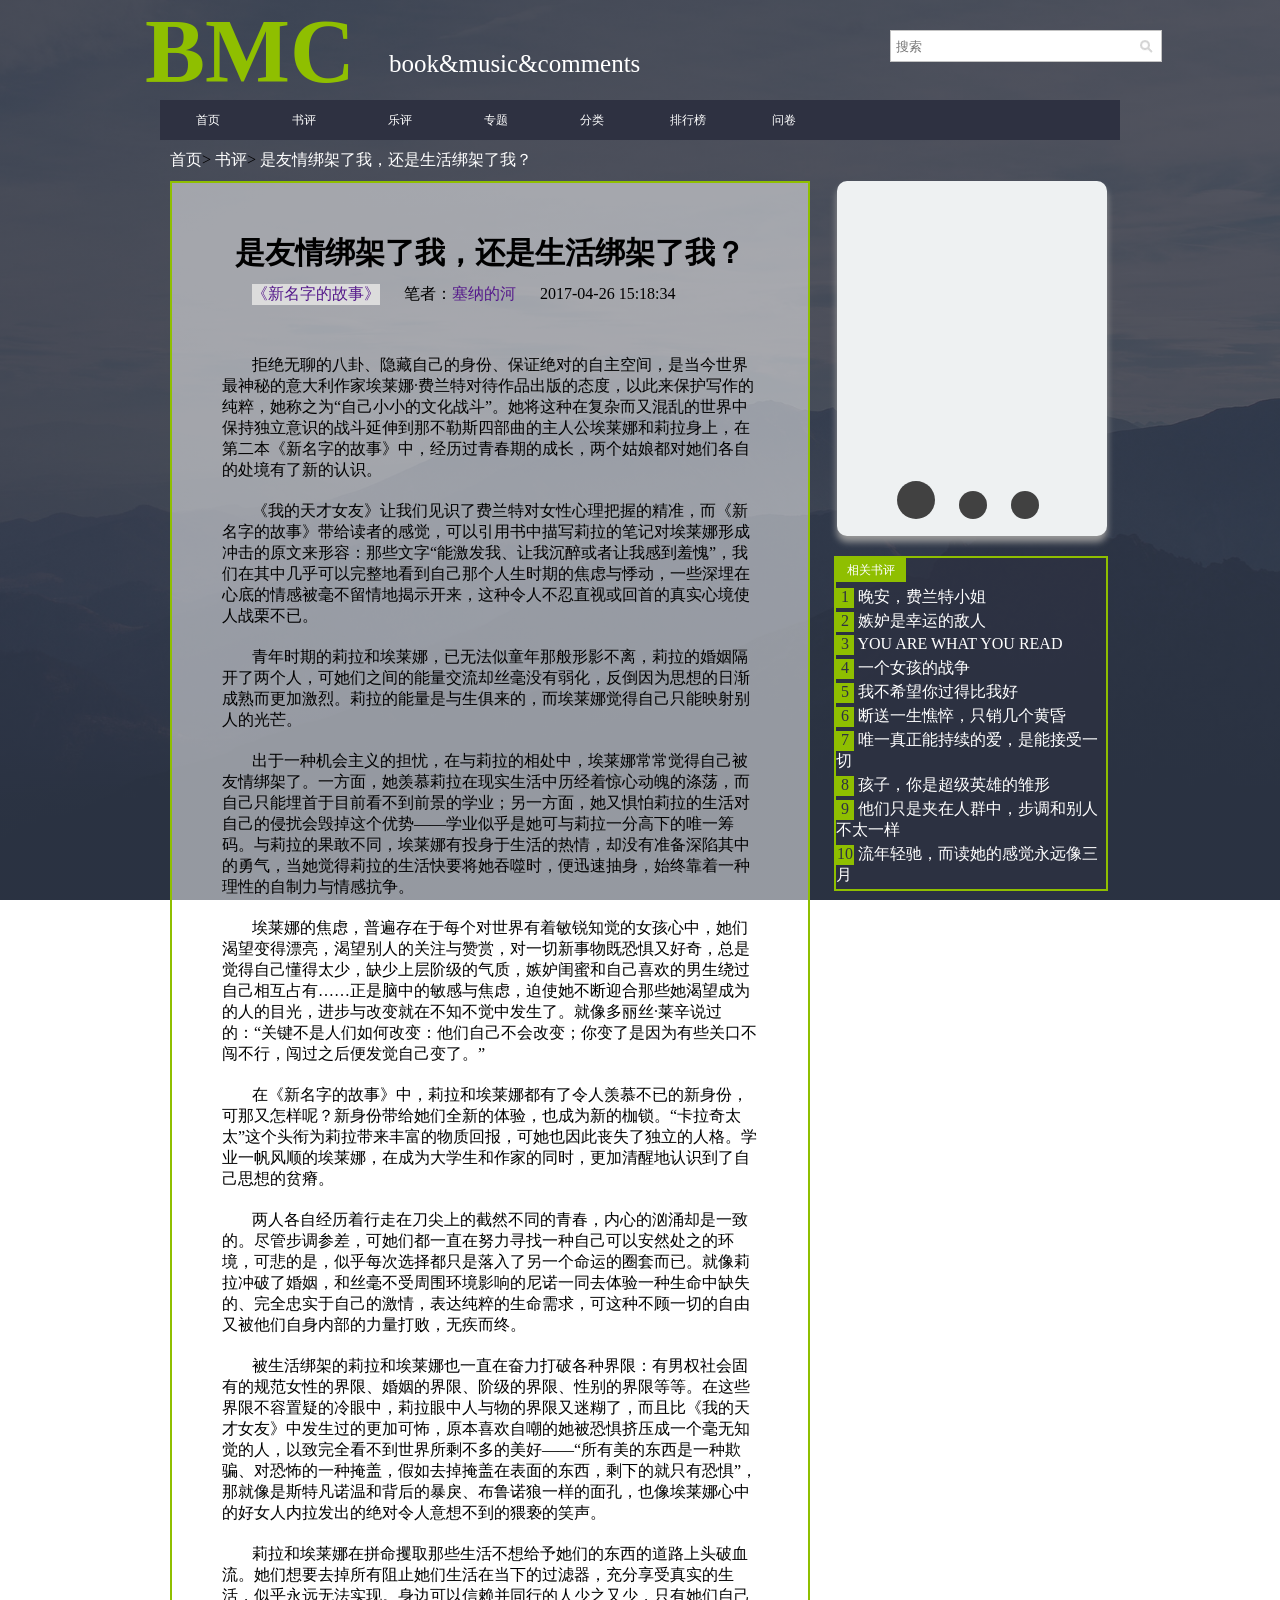
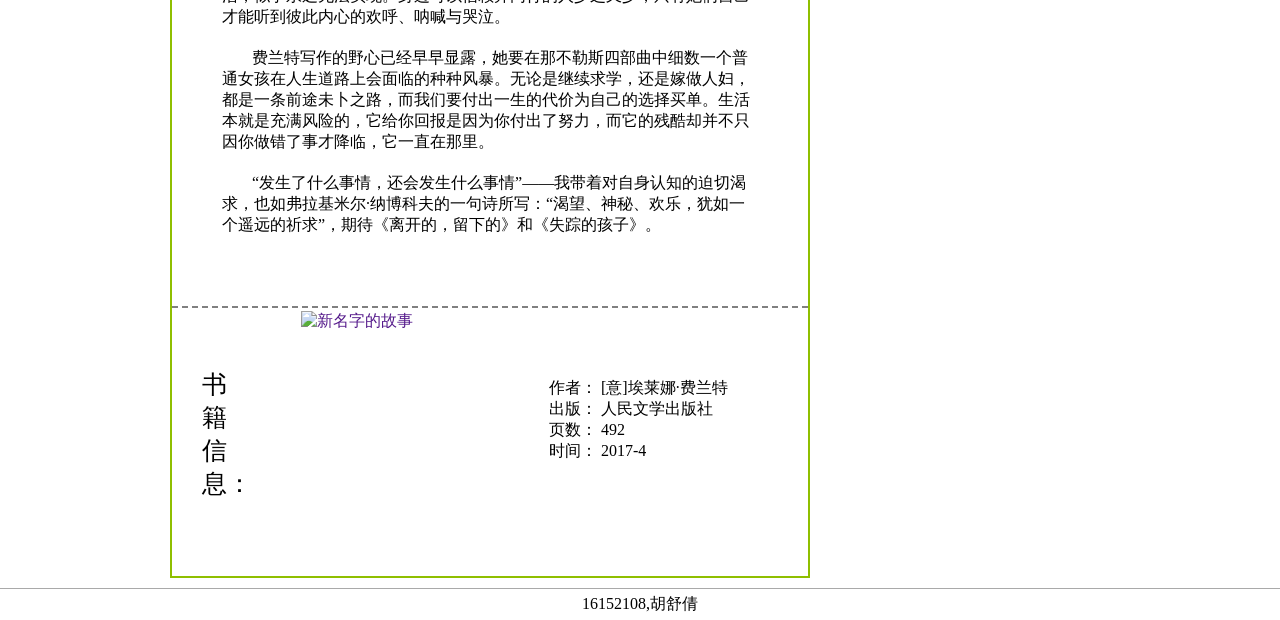
==== 详细页_bookc.html @ fb2126b5 "modify readme.md" ====
<!DOCTYPE html>
<html>
<head>
    <meta charset="utf-8">
    <meta name="referrer" content="no-referrer">
    <meta http-equiv="x-ua-compatible" content="IE=EmulateIE9" >
	<meta http-equiv="x-ua-compatible" content="IE=EmulateIE8" >
	<meta http-equiv="x-ua-compatible" content="IE=EmulateIE7" >
    <link rel="stylesheet" type="text/css" href="css/bookc.css">
    <link rel="stylesheet" href="http://at.alicdn.com/t/font_1467430166_4040916.css">
    <link rel="stylesheet" type="text/css" href="css/music_player.css">
    <script src="http://o7m41tvmg.bkt.clouddn.com/jquery-1.12.4.min.js"></script>
	<title>bookc</title>
</head>
<body>
<section>
  <div class="top">
	  <div class="width">
	  	<div class="title">
	  		<h2>BMC</h2>
	  	</div>
	  	<div class="smalltitle">
	  		<p>book&music&comments</p>
	  	</div>
	  	<div class="search">
	  		<form action="16152108.com" method="get">
	  			<span class="inp">
	  				<input type="text" name="输入" placeholder="搜索" maxlength="60" size="12" autocomplete="off">
	  			</span>
	  			<span class="bn">
	  				<input type="submit" name="搜索按钮">
	  			</span>
	  		</form>
	  	</div>
	  </div>
  </div>
</section>
<section class="main">
	<div class="dh">
		<ul>
			<li>
				<a href="首页.html">首页</a>
			</li>
			<li>
				<a href="列表页.html">书评</a>
			</li>
			<li>
				<a href="#">乐评</a>
			</li>
			<li>
				<a href="#">专题</a>
			</li>
			<li>
				<a href="#">分类</a>
			</li>
			<li>
				<a href="#">排行榜</a>
			</li>
			<li>
				<a href="调查问卷.html">问卷</a>
			</li>
		</ul>
	</div>
	<!-- 目录栏 -->
	<div class="ml">
		<div>
			<a class="white" href="首页.html">首页</a>>
			<a class="white" href="列表页.html">书评</a>>
			<a>是友情绑架了我，还是生活绑架了我？</a>
		</div>
	</div>
	<div class="zt">
		<div class="nr">
			<div class="wz_title">
				<span>是友情绑架了我，还是生活绑架了我？</span>
			</div>
			
			<div class="book">
				<a href="">《新名字的故事》</a>
			</div>
			<!-- 笔者信息 -->
			<div class="writer">
				<span>笔者：<a href="">塞纳的河</a></span>
			</div>
			<div class="time">
				<span>2017-04-26 15:18:34</span>
			</div>
			<!-- 正文内容 -->
			<div class="zw">
				<p>
				拒绝无聊的八卦、隐藏自己的身份、保证绝对的自主空间，是当今世界最神秘的意大利作家埃莱娜·费兰特对待作品出版的态度，以此来保护写作的纯粹，她称之为“自己小小的文化战斗”。她将这种在复杂而又混乱的世界中保持独立意识的战斗延伸到那不勒斯四部曲的主人公埃莱娜和莉拉身上，在第二本《新名字的故事》中，经历过青春期的成长，两个姑娘都对她们各自的处境有了新的认识。
				</p>
				<p>
				《我的天才女友》让我们见识了费兰特对女性心理把握的精准，而《新名字的故事》带给读者的感觉，可以引用书中描写莉拉的笔记对埃莱娜形成冲击的原文来形容：那些文字“能激发我、让我沉醉或者让我感到羞愧”，我们在其中几乎可以完整地看到自己那个人生时期的焦虑与悸动，一些深埋在心底的情感被毫不留情地揭示开来，这种令人不忍直视或回首的真实心境使人战栗不已。
				</p>
				<p>
				青年时期的莉拉和埃莱娜，已无法似童年那般形影不离，莉拉的婚姻隔开了两个人，可她们之间的能量交流却丝毫没有弱化，反倒因为思想的日渐成熟而更加激烈。莉拉的能量是与生俱来的，而埃莱娜觉得自己只能映射别人的光芒。
				</p>
				<p>
				出于一种机会主义的担忧，在与莉拉的相处中，埃莱娜常常觉得自己被友情绑架了。一方面，她羡慕莉拉在现实生活中历经着惊心动魄的涤荡，而自己只能埋首于目前看不到前景的学业；另一方面，她又惧怕莉拉的生活对自己的侵扰会毁掉这个优势——学业似乎是她可与莉拉一分高下的唯一筹码。与莉拉的果敢不同，埃莱娜有投身于生活的热情，却没有准备深陷其中的勇气，当她觉得莉拉的生活快要将她吞噬时，便迅速抽身，始终靠着一种理性的自制力与情感抗争。
				</p>
				<p>
				埃莱娜的焦虑，普遍存在于每个对世界有着敏锐知觉的女孩心中，她们渴望变得漂亮，渴望别人的关注与赞赏，对一切新事物既恐惧又好奇，总是觉得自己懂得太少，缺少上层阶级的气质，嫉妒闺蜜和自己喜欢的男生绕过自己相互占有……正是脑中的敏感与焦虑，迫使她不断迎合那些她渴望成为的人的目光，进步与改变就在不知不觉中发生了。就像多丽丝·莱辛说过的：“关键不是人们如何改变：他们自己不会改变；你变了是因为有些关口不闯不行，闯过之后便发觉自己变了。”
				</p>
				<p>
				在《新名字的故事》中，莉拉和埃莱娜都有了令人羡慕不已的新身份，可那又怎样呢？新身份带给她们全新的体验，也成为新的枷锁。“卡拉奇太太”这个头衔为莉拉带来丰富的物质回报，可她也因此丧失了独立的人格。学业一帆风顺的埃莱娜，在成为大学生和作家的同时，更加清醒地认识到了自己思想的贫瘠。
				</p>
				<p>
				两人各自经历着行走在刀尖上的截然不同的青春，内心的汹涌却是一致的。尽管步调参差，可她们都一直在努力寻找一种自己可以安然处之的环境，可悲的是，似乎每次选择都只是落入了另一个命运的圈套而已。就像莉拉冲破了婚姻，和丝毫不受周围环境影响的尼诺一同去体验一种生命中缺失的、完全忠实于自己的激情，表达纯粹的生命需求，可这种不顾一切的自由又被他们自身内部的力量打败，无疾而终。
				</p>
				<p>
				被生活绑架的莉拉和埃莱娜也一直在奋力打破各种界限：有男权社会固有的规范女性的界限、婚姻的界限、阶级的界限、性别的界限等等。在这些界限不容置疑的冷眼中，莉拉眼中人与物的界限又迷糊了，而且比《我的天才女友》中发生过的更加可怖，原本喜欢自嘲的她被恐惧挤压成一个毫无知觉的人，以致完全看不到世界所剩不多的美好——“所有美的东西是一种欺骗、对恐怖的一种掩盖，假如去掉掩盖在表面的东西，剩下的就只有恐惧”，那就像是斯特凡诺温和背后的暴戾、布鲁诺狼一样的面孔，也像埃莱娜心中的好女人内拉发出的绝对令人意想不到的猥亵的笑声。
				</p>
				<p>
				莉拉和埃莱娜在拼命攫取那些生活不想给予她们的东西的道路上头破血流。她们想要去掉所有阻止她们生活在当下的过滤器，充分享受真实的生活，似乎永远无法实现。身边可以信赖并同行的人少之又少，只有她们自己才能听到彼此内心的欢呼、呐喊与哭泣。
				</p>
				<p>
				费兰特写作的野心已经早早显露，她要在那不勒斯四部曲中细数一个普通女孩在人生道路上会面临的种种风暴。无论是继续求学，还是嫁做人妇，都是一条前途未卜之路，而我们要付出一生的代价为自己的选择买单。生活本就是充满风险的，它给你回报是因为你付出了努力，而它的残酷却并不只因你做错了事才降临，它一直在那里。
				</p>
				<p>
				“发生了什么事情，还会发生什么事情”——我带着对自身认知的迫切渴求，也如弗拉基米尔·纳博科夫的一句诗所写：“渴望、神秘、欢乐，犹如一个遥远的祈求”，期待《离开的，留下的》和《失踪的孩子》。
				</p>


			</div>
			<!-- 放在下端，书籍信息 -->
			<div class="indent">
				<div class="indent_title">
					<p>书籍信息：</p>
				</div>
				<div class="indent_img">
					<a href="">
						<img title="新名字的故事" src="https://img3.doubanio.com/lpic/s29376146.jpg">
					</a>
				</div>
				<div class="indent_info">
					<ul class="info_list">
						<li>
							<span class="key">作者：</span>
							<span class="val">[意]埃莱娜·费兰特</span>
						</li>
						<li>
							<span class="key">出版：</span>
							<span class="val">人民文学出版社</span>
						</li>
						<li>
							<span class="key">页数：</span>
							<span class="val">492</span>
						</li>
						<li>
							<span class="key">时间：</span>
							<span class="val">2017-4</span>
						</li>
					</ul>
				</div>
			</div>
		</div>
		<div class="right">
			<div class="music_player">
				<div class="wrapper">
					<!-- 背景图片 -->
					<div class="background"></div>
					<div class="content">
						<audio src=""></audio>
						<div class="music-massage">
							<p class="musicname" title=""></p>
							<p class="musicer" title=""></p>
							<p class="record" title="" data-id=""></p>
						</div>
					</div>
					<div class="controls">
						<!-- 音乐播放。换频道，下一曲按钮 -->
						<div class="play-control">
							<span class="m-icon m-play btn1" title="播放/暂停"></span>
							<span class="m-icon m-change btn2" title="换频道"></span>
							<span class="m-icon m-next btn3" title="换曲"></span>
						</div>			
					</div>
		        </div>
		    </div>
		    <!-- 相关书评 -->
		    <div class="xg">
                <p>
                    <a>相关书评</a>
                </p>
                <ul>
                    <li>
                        <span class="phxz">1</span>
                        <span>
                            <a class="white" href="#">晚安，费兰特小姐</a>
                        </span>
                    </li>
                    <li>
                        <span class="phxz">2</span>
                        <span>
                            <a class="white" href="#">嫉妒是幸运的敌人</a>
                        </span>
                    </li>
                    <li>
                        <span class="phxz">3</span>
                        <span>
                            <a class="white" href="#">YOU ARE WHAT YOU READ</a>
                        </span>
                    </li>
                    <li>
                        <span class="phxz">4</span>
                        <span>
                            <a class="white" href="#">一个女孩的战争</a>
                        </span>
                    </li>
                    <li>
                        <span class="phxz">5</span>
                        <span>
                            <a class="white" href="#">我不希望你过得比我好</a>
                        </span>
                    </li>
                    <li>
                        <span class="phxz">6</span>
                        <span>
                            <a class="white" href="#">断送一生憔悴，只销几个黄昏</a>
                        </span>
                    </li>
                    <li>
                        <span class="phxz">7</span>
                        <span>
                            <a class="white" href="#">唯一真正能持续的爱，是能接受一切</a>
                        </span>
                    </li>
                    <li>
                        <span class="phxz">8</span>
                        <span>
                            <a class="white" href="#">孩子，你是超级英雄的雏形</a>
                        </span>
                    </li>
                    <li>
                        <span class="phxz">9</span>
                        <span>
                            <a class="white" href="#">他们只是夹在人群中，步调和别人不太一样</a>
                        </span>
                    </li>
                    <li>
                        <span class="phxz">10</span>
                        <span>
                            <a class="white" href="#">流年轻驰，而读她的感觉永远像三月</a>
                        </span>
                    </li>
                </ul>
		    </div>
		</div>
	</div>
</section>
<section class="last">
    <div class="bottom">
    <p>16152108,胡舒倩</p>
    </div>
</section>
<script src="js/music.js"></script>
</body>
</html>
---- css/bookc.css ----
body{
	height: 100%;
	font-family: "XinGothic-ZhangYue W6";
	background-attachment:fixed;
	background-size: auto,cover;
	background-image: linear-gradient(to top, rgba(46,49, 65, 0.8), rgba(46, 49, 65, 0.8)),url(../bg.jpg);
}
div{
	margin:0;
	padding: 0;
}
form{
	margin:0;
	padding: 0;
	border: 0px;
}
.width{
	width: 1190px;
	margin: auto;
}
.title{
	display:inline-block;
}
.smalltitle{
	display:inline-block;
	margin-left: 30px;
	margin-top:50px;
	vertical-align: top;
	font-size: 25px;
}
.title h2{
	font-family: "Hakku";
	font-size: 90px;
	color: #8fbf00;
	margin-top:0;
	margin-bottom: 0;
	margin-left: 100px;
}
.smalltitle p{
	margin:0;
	color: #fff;
}
.top{
	width: auto;
	height: 90px;
	padding-bottom:10px;
}
.search{
	position: absolute;
	display: inline-block;
	width: 270px;
	height: 30px;
	border: 1px solid #c3c3c3;
	margin-top:30px;
	margin-left: 250px;
}
.inp{
	display: block;
	height: 30px;
	overflow: hidden;
}

.top .search .inp input{
	width: 270px;
	font-size: 13px;
	height:20px;
	padding: 5px;
}
.top .search .bn{
	position: absolute;
	right: 0;
	top:0;
	width: 30px;
	overflow: hidden;
	/*cursor: pointer;*/
	background: url(../bn.png) 50% 50% no-repeat;
}
.top .search .bn input{
	width: 30px;
	height:30px;
	background: transparent;
	cursor: pointer;
	font-size:0;/*不加这个，搜索图标处会显示提交二字*/
	color:transparent;
	/*verflow: hidden;
	
	*/
}
input{
	outline: none;
	border: none;
}
.main{
	width: 960px;
	margin-left: auto;
	margin-right: auto;
	height: 100%;
}
.dh{
	width: 960px;
	height: 40px;
	background: #2E3141;
}
ul{
	margin:0px;
	list-style-type: none;
	padding: 0px;
}
.dh li{
	display:inline-block;
	float: left;
	width: 96px;
	font-size: 12px;
	color: #fff;
	line-height: 40px;
	text-align: center;
}
.dh li a{
	display:block;
	width:96px;
	height:40px;
	color:#fff;
}
.dh li a:hover{
	background:#83ae00;
	font-weight:bold;
	font-size:14px;
}
.ml div{
	margin-top: 10px;
	margin-left: 10px;
}
.ml a{
	color: #fff;
}
.white{
	color: #fff;
}
a.white:hover{
	color: #83ae00;
	font-weight: bold;
}
.nr{
	display:inline-block;
	width: 636px;
	height: auto;
	margin:10px;
	overflow: hidden;
	background: white;
	vertical-align: top;
	border:2px solid #8fbf00;
	background-color: rgba(255,255,255,0.5);
}
.wz_title{
	width: 636px;
	height: auto;
	text-align: center;
	margin-top: 50px;
	margin-bottom: 10px;
}
.wz_title span{
	font-size: 30px;
	font-weight: bolder;
}
.book{
	display: inline-block;
	background-color: gainsboro;
	margin-left: 80px;
	margin-right: 10px;
}
.writer{
	display: inline-block;
	margin-left: 10px;
	margin-right: 10px;
}
.time{
	display: inline-block;
	margin-left: 10px;
}
.zw{
	padding:50px;
	border-bottom: 2px dashed gray;
}
.zw p{
	text-indent: 30px;
	margin-bottom: 20px;
}
.indent{
	width: 636px;
	height: auto;
}
.indent_title{
	display: inline-block;
	vertical-align: top;
	height: 268px;
}
.indent_title p{
	margin-top: 60px;
	margin-left: 30px;
	font-size: 25px;
	width: 25px;
}
.indent_img{
	display: inline-block;
	width: 174px;
	height: 262px;
	margin-left: 70px;
	margin-right: 70px;
	margin-top: 3px;
}
.indent_img a img{
	width: 100%;
}
.indent_info{
	display: inline-block;
	vertical-align: top;
	width: 180px;
	height: 268px;
}
.info_list{
	margin-top: 70px;
}
.right{
	display: inline-block;
	width: 295px;
	height: auto;
}
.music_player{
	display:inline-block;
	margin:10px;
	width: 275px;
	height: 355px
}

.xg{
	border:2px solid #8fbf00;
	width: 270px;
	height: auto;
	margin:10px;
	background-color: rgba(46,49,65,0.6);
}
.xg p{
	width: 255px;
	height:24px;
	margin-bottom: 5px;
}
.xg p a{
	float: left;
	width: 70px;
	height: 24px;
	background: #8fbf00;
	color: #fff;
	text-align: center;
	line-height: 24px;
	font-size: 12px;
}
.xg ul li{
	margin-bottom: 3px;
}
span.phxz{
	display: inline-block;
	width: 18px;
	height: 20px;
	text-align: center;
	background:#8fbf00;
	color: #2E3141;
}
section.last{
	border-top: 1px solid darkgray;
}
.bottom{
	width: 960px;
	margin-left: auto;
	margin-right: auto;
	padding-top: 5px;
	padding-bottom: 5px;
	text-align: center;
}
@font-face {
font-family: 'Hakku'; 
src:
url('../font/白舟·白雨.ttf');
} 
@font-face {
font-family: 'XinGothic-ZhangYue W6'; 
src:
url('../font/信黑体 W6.ttf');
}
---- css/music_player.css ----
*{
	margin: 0;
	padding: 0;
}
span{
	cursor: pointer;
}
a{
	text-decoration: none;
}
.wrapper{
	width: 270px;
	height: 355px;
	margin: 0 auto;
	background: #eef1f2;
	top: 50%;
	border-radius: 10px;
	overflow: hidden;
	box-shadow: 0px 6px 7px #999;
}
.background{
	width: 100%;
	height: 170px;
	position: relative;
	text-align: center;
}
.content{
	height: 100px;
	width: 230px;
	padding: 20px 20px 10px 20px;
}
.content .music-massage{
	display: inline-block;
	width: 230px;
	height: 100%;	
}
.content .music-massage p{
	cursor: default;
}
.content .musicname{
	font-weight: bold;
	font-size: 26px;
	color: #455569;
	white-space:nowrap;
	text-overflow:ellipsis;
	overflow: hidden;
}
.content .musicer{
	font-weight: bold;
	font-size: 18px;
	color: #455569;
	white-space:nowrap;
	text-overflow:ellipsis;
	overflow: hidden;
}
.content .music-icon{
	float: right;
	-webkit-user-select: none;
	-moz-user-select: none;
	-ms-user-select: none;
	user-select: none;
}
.content .music-icon a,.content .music-icon span{
	margin-left: 10px;
	font-size: 22px;
}
span.colored,a.colored{color: #cdd2d7;}
span.stared{color: #feec98}
span.loved{color: #fe8698}
.content .music-icon span:hover{
	text-shadow: 1px 1px 1px #ccc;
}
.controls{
	width: 230px;
	height: 50px;
	padding: 0px 20px;
	-webkit-user-select: none;
	-moz-user-select: none;
	-ms-user-select: none;
	user-select: none;
}
.controls .play-control{
	display: inline-block;
	margin-left: 40px;
}
.controls .play-control .btn1{
	display: inline-block;
	width: 38px;
	height: 38px;
	border-radius: 19px;
	background: #414141;
	color: #d9d9d9;
	font-size: 20px;
	text-align: center;
	line-height: 38px;
}
.controls .play-control .btn2,.btn3{
	display: inline-block;
	width: 28px;
	height: 28px;
	border-radius: 14px;
	background: #414141;
	color: #d9d9d9;
	font-size: 16px;
	text-align: center;
	line-height: 28px;
	margin-left: 20px;
}
.controls .music-control{
	float: right;
	line-height: 38px;
}
.controls .music-control span{
	margin-left: 10px;
	font-size: 22px;
}
.controls .music-control span:hover{
	text-shadow: 1px 1px 1px #ccc;
}
.controls .music-control span.lyriced{color: #414141}
.controls .music-control span.recycleed{color: #414141}
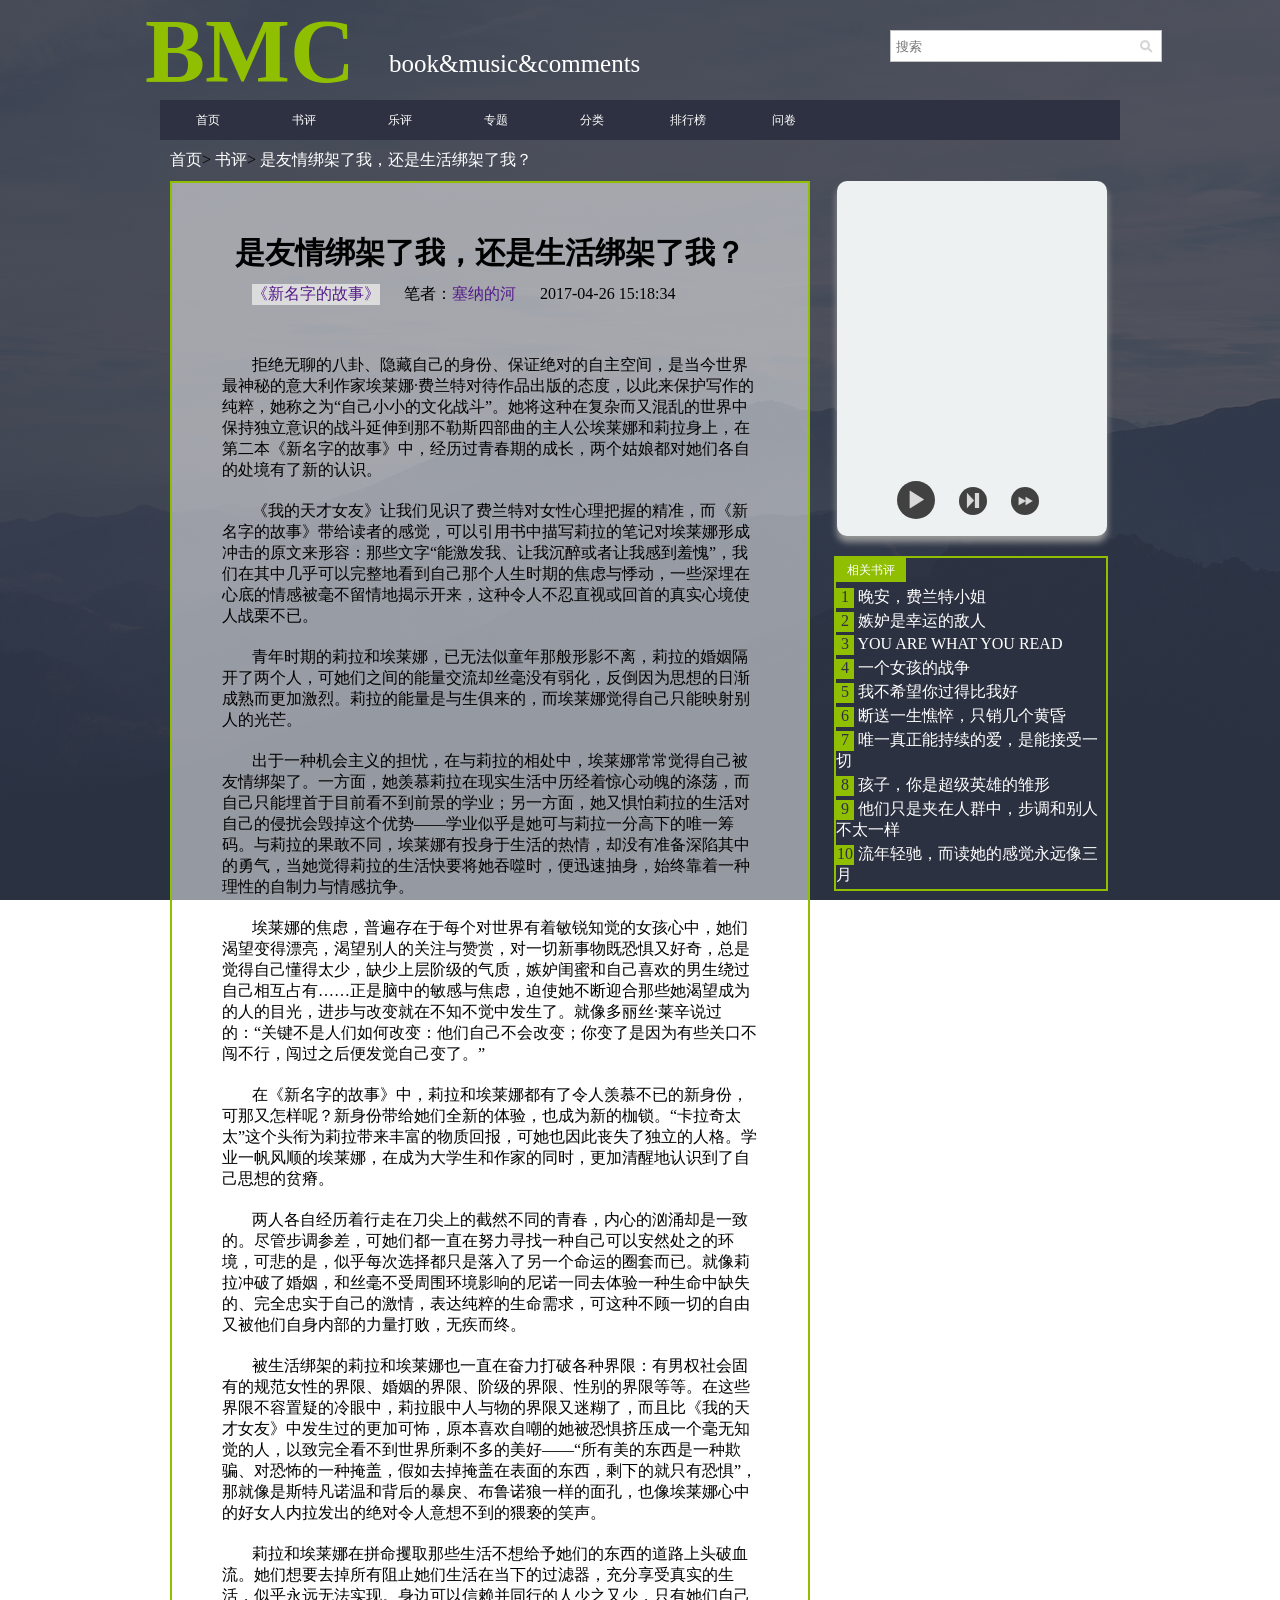
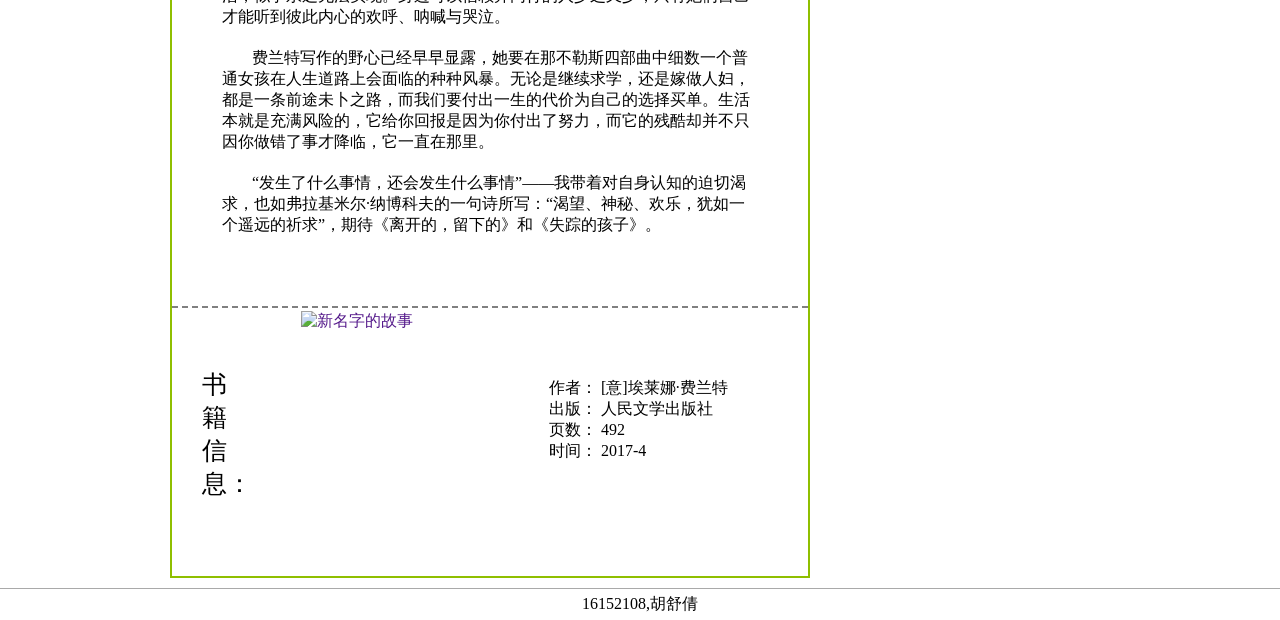
==== commit 38143b68: "modify css/font_1467430166_4040196.css" ====
--- a/详细页_bookc.html
+++ b/详细页_bookc.html
@@ -7,7 +7,7 @@
 	<meta http-equiv="x-ua-compatible" content="IE=EmulateIE8" >
 	<meta http-equiv="x-ua-compatible" content="IE=EmulateIE7" >
     <link rel="stylesheet" type="text/css" href="css/bookc.css">
-    <link rel="stylesheet" href="http://at.alicdn.com/t/font_1467430166_4040916.css">
+    <link rel="stylesheet" href="css/font_1467430166_4040916.css">
     <link rel="stylesheet" type="text/css" href="css/music_player.css">
     <script src="http://o7m41tvmg.bkt.clouddn.com/jquery-1.12.4.min.js"></script>
 	<title>bookc</title>
--- a/css/font_1467430166_4040916.css
+++ b/css/font_1467430166_4040916.css
@@ -0,0 +1,30 @@
+
+@font-face {font-family: "m-icon";
+  src: url('//at.alicdn.com/t/font_1467430165_8826096.eot'); /* IE9*/
+  src: url('//at.alicdn.com/t/font_1467430165_8826096.eot?#iefix') format('embedded-opentype'), /* IE6-IE8 */
+    url('[data-uri]') format('woff'), /* chrome,firefox */
+    url('//at.alicdn.com/t/font_1467430165_8826096.ttf') format('truetype'), /* chrome,firefox,opera,Safari, Android, iOS 4.2+*/
+  url('//at.alicdn.com/t/font_1467430165_8826096.svg#m-icon') format('svg'); /* iOS 4.1- */
+  src: url('//at.alicdn.com/t/font_1467430165_8826096.eot')\0; /* ie8 fix */
+
+}
+
+.m-icon {
+  font-family:"m-icon" !important;
+  font-size:16px;
+  font-style:normal;
+  -webkit-font-smoothing: antialiased;
+  -webkit-text-stroke-width: 0.2px;
+  -moz-osx-font-smoothing: grayscale;
+}
+.m-prev:before { content: "\e600"; }
+.m-next:before { content: "\e601"; }
+.m-play:before { content: "\e602"; }
+.m-heart:before { content: "\e603"; }
+.m-change:before { content: "\e609"; }
+.m-star:before { content: "\e604"; }
+.m-xunhuan:before { content: "\e605"; }
+.m-pause:before { content: "\e606"; }
+.m-lyric:before { content: "\e60a"; }
+.m-fenxiang:before { content: "\e607"; }
+.m-radom:before { content: "\e608"; }
